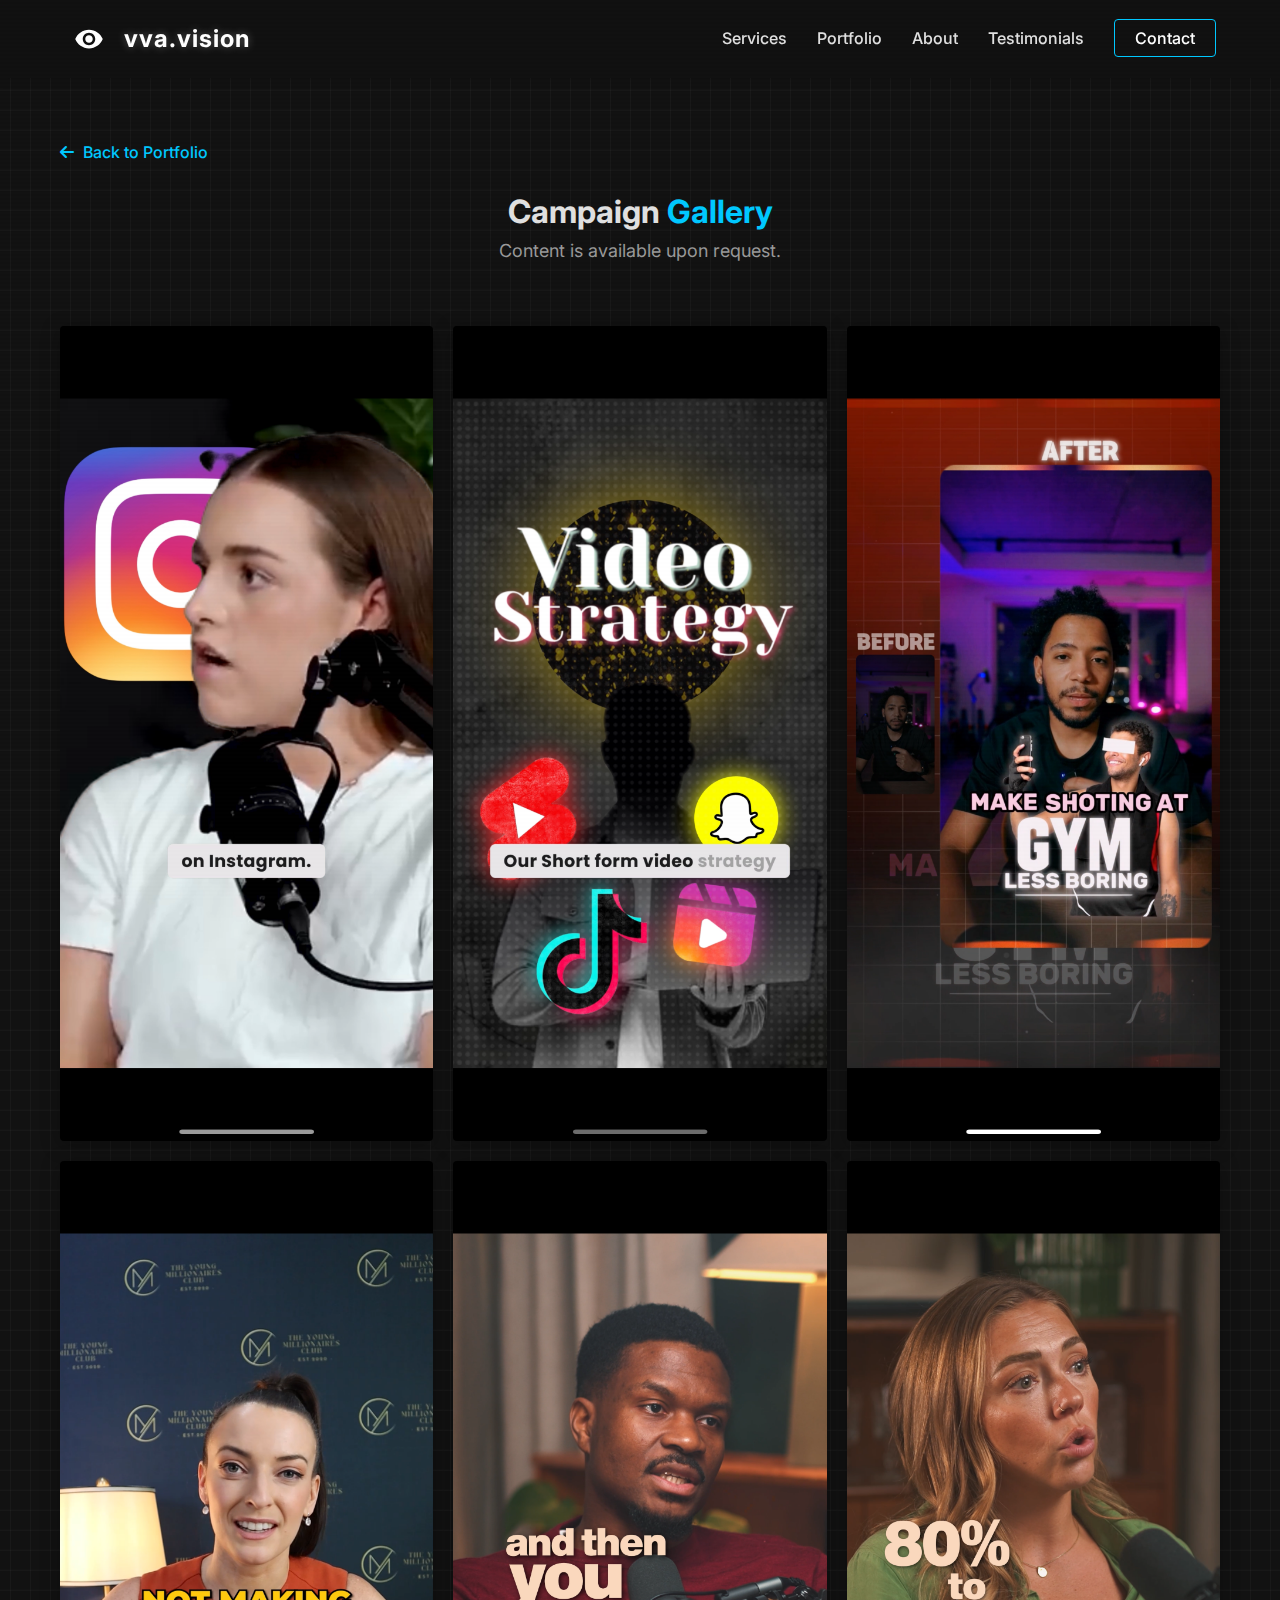
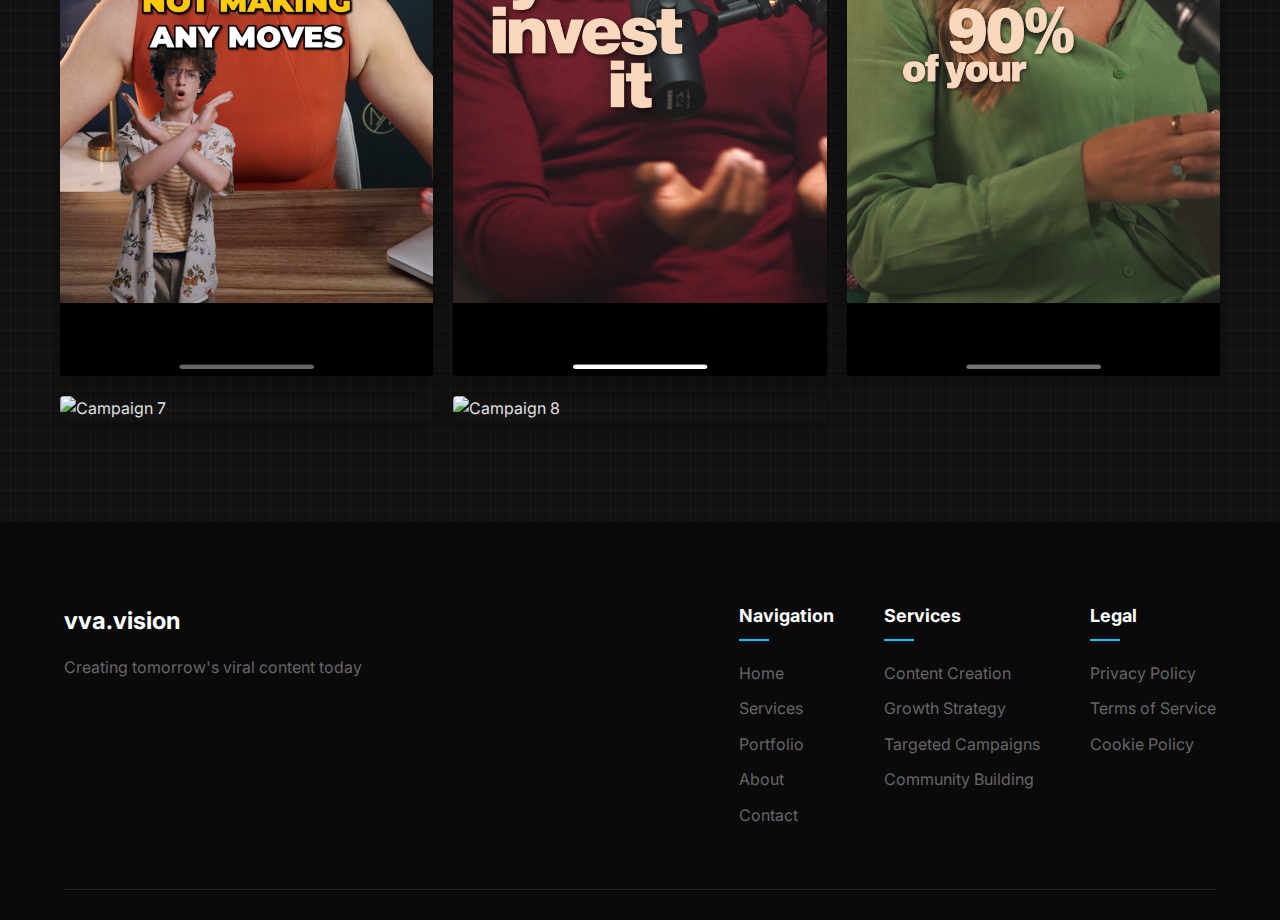
==== campaign-gallery.html @ 50c7f9b9 "vid" ====
<!DOCTYPE html>
<html lang="en">
<head>
    <meta charset="UTF-8">
    <meta name="viewport" content="width=device-width, initial-scale=1.0">
    <title>Campaign Gallery - VVA.Vision</title>
    <link rel="stylesheet" href="styles.css">
    <link rel="stylesheet" href="futuristic.css">
    <link rel="stylesheet" href="neon-effects.css">
    <link rel="preconnect" href="https://fonts.googleapis.com">
    <link rel="preconnect" href="https://fonts.gstatic.com" crossorigin>
    <link href="https://fonts.googleapis.com/css2?family=Inter:wght@300;400;500;600;700&display=swap" rel="stylesheet">
    <link rel="stylesheet" href="https://cdnjs.cloudflare.com/ajax/libs/font-awesome/6.4.0/css/all.min.css">
    <style>
        /* Gallery specific styles */
        .gallery-container {
            max-width: 1200px;
            margin: 0 auto;
            padding: 20px;
        }
        
        .gallery-grid {
            display: grid;
            grid-template-columns: repeat(auto-fill, minmax(300px, 1fr));
            gap: 20px;
            margin-top: 40px;
        }
        
        .gallery-item {
            position: relative;
            overflow: hidden;
            border-radius: var(--border-radius);
            box-shadow: var(--box-shadow);
            transition: var(--transition);
        }
        
        .gallery-item:hover {
            transform: translateY(-5px);
            box-shadow: 0 10px 30px rgba(0, 0, 0, 0.2);
        }
        
        .gallery-item img {
            width: 100%;
            height: 100%;
            object-fit: cover;
            transition: transform 0.5s ease;
        }
        
        .gallery-item:hover img {
            transform: scale(1.05);
        }
        
        .gallery-caption {
            position: absolute;
            bottom: 0;
            left: 0;
            right: 0;
            background: rgba(0, 0, 0, 0.7);
            color: white;
            padding: 15px;
            transform: translateY(100%);
            transition: transform 0.3s ease;
        }
        
        .gallery-item:hover .gallery-caption {
            transform: translateY(0);
        }
        
        .gallery-back {
            display: inline-block;
            margin-bottom: 20px;
            color: var(--accent-color);
            font-weight: 500;
        }
        
        .gallery-back i {
            margin-right: 5px;
        }
        
        .gallery-back:hover {
            color: var(--primary-color);
        }
        
        .gallery-page {
            padding-top: 120px;
            padding-bottom: 80px;
        }
    </style>
</head>
<body>
    <header>
        <nav>
            <div class="logo">
                <a href="index.html"><img src="eye-logo.svg" alt="VVA.Vision Logo">vva.vision</a>
            </div>
            <div class="nav-toggle" id="navToggle">
                <span></span>
                <span></span>
                <span></span>
            </div>
            <ul class="nav-links" id="navLinks">
                <li><a href="index.html#services">Services</a></li>
                <li><a href="index.html#portfolio">Portfolio</a></li>
                <li><a href="index.html#about">About</a></li>
                <li><a href="index.html#testimonials">Testimonials</a></li>
                <li><a href="index.html#contact" class="cta-btn">Contact</a></li>
            </ul>
        </nav>
    </header>

    <main>
        <section class="gallery-page">
            <div class="gallery-container">
                <a href="index.html#portfolio" class="gallery-back"><i class="fas fa-arrow-left"></i> Back to Portfolio</a>
                <div class="section-header">
                    <h1>Campaign <span class="highlight">Gallery</span></h1>
                    <p>Content is available upon request.</p>
                </div>
                <div class="gallery-grid">
                    <div class="gallery-item">
                        <img src="images/campaign/IMG_8324.png" alt="Campaign 1">
                        <div class="gallery-caption">
                            <h3>Campaign Shot 1</h3>
                            <!-- <p>Creative campaign photography</p> -->
                        </div>
                    </div>
                    <div class="gallery-item">
                        <img src="images/campaign/IMG_8325.png" alt="Campaign 2">
                        <div class="gallery-caption">
                            <h3>Campaign Shot 2</h3>
                            <!-- <p>Engaging visual storytelling</p> -->
                        </div>
                    </div>
                    <div class="gallery-item">
                        <img src="images/campaign/IMG_8326.png" alt="Campaign 3">
                        <div class="gallery-caption">
                            <h3>Campaign Shot 3</h3>
                            <!-- <p>Impactful brand messaging</p> -->
                        </div>
                    </div>
                    <div class="gallery-item">
                        <img src="images/campaign/IMG_8327.png" alt="Campaign 4">
                        <div class="gallery-caption">
                            <h3>Campaign Shot 4</h3>
                            <!-- <p>Strategic visual content</p> -->
                        </div>
                    </div>
                    <div class="gallery-item">
                        <img src="images/campaign/IMG_8328.png" alt="Campaign 5">
                        <div class="gallery-caption">
                            <h3>Campaign Shot 5</h3>
                            <!-- <p>Compelling campaign imagery</p> -->
                        </div>
                    </div>
                    <div class="gallery-item">
                        <img src="images/campaign/IMG_8329.png" alt="Campaign 6">
                        <div class="gallery-caption">
                            <h3>Campaign Shot 6</h3>
                            <!-- <p>Innovative marketing visuals</p> -->
                        </div>
                    </div>
                    <div class="gallery-item">
                        <img src="images/campaign/IMG_8330.png" alt="Campaign 7">
                        <div class="gallery-caption">
                            <h3>Campaign Shot 7</h3>
                            <!-- <p>Distinctive brand photography</p> -->
                        </div>
                    </div>
                    <div class="gallery-item">
                        <img src="images/campaign/IMG_8331.png" alt="Campaign 8">
                        <div class="gallery-caption">
                            <h3>Campaign Shot 8</h3>
                            <!-- <p>Powerful campaign visuals</p> -->
                        </div>
                    </div>
                </div>
            </div>
        </section>
    </main>

    <footer>
        <div class="footer-content">
            <div class="footer-logo">
                <a href="#">vva.vision</a>
                <p>Creating tomorrow's viral content today</p>
            </div>
            <div class="footer-links">
                <div class="footer-column">
                    <h4>Navigation</h4>
                    <ul>
                        <li><a href="index.html">Home</a></li>
                        <li><a href="index.html#services">Services</a></li>
                        <li><a href="index.html#portfolio">Portfolio</a></li>
                        <li><a href="index.html#about">About</a></li>
                        <li><a href="index.html#contact">Contact</a></li>
                    </ul>
                </div>
                <div class="footer-column">
                    <h4>Services</h4>
                    <ul>
                        <li><a href="index.html#services">Content Creation</a></li>
                        <li><a href="index.html#services">Growth Strategy</a></li>
                        <li><a href="index.html#services">Targeted Campaigns</a></li>
                        <li><a href="index.html#services">Community Building</a></li>
                    </ul>
                </div>
                <div class="footer-column">
                    <h4>Legal</h4>
                    <ul>
                        <li><a href="privacy-policy.html">Privacy Policy</a></li>
                        <li><a href="terms-of-service.html">Terms of Service</a></li>
                        <li><a href="cookie-policy.html">Cookie Policy</a></li>
                    </ul>
                </div>
            </div>
        </div>
    </footer>

    <script src="script.js"></script>
</body>
</html>
---- styles.css ----
/* Base Styles */
:root {
    --primary-color: #333333;
    --secondary-color: #666666;
    --accent-color: #00c8ff;
    --background-color: #f5f5f5;
    --dark-bg-color: #1a1a1a;
    --light-gray: #e0e0e0;
    --medium-gray: #999999;
    --text-color: #333333;
    --light-text: #ffffff;
    --border-radius: 4px;
    --box-shadow: 0 4px 20px rgba(0, 0, 0, 0.1);
    --transition: all 0.3s ease;
}

* {
    margin: 0;
    padding: 0;
    box-sizing: border-box;
}

html {
    scroll-behavior: smooth;
}

body {
    font-family: 'Inter', sans-serif;
    line-height: 1.6;
    color: var(--text-color);
    background-color: var(--background-color);
    overflow-x: hidden;
}

a {
    text-decoration: none;
    color: inherit;
    transition: var(--transition);
}

ul {
    list-style: none;
}

img {
    max-width: 100%;
    height: auto;
}

.highlight {
    color: var(--accent-color);
}

/* Button Styles */
.primary-btn, .secondary-btn {
    display: inline-block;
    padding: 12px 28px;
    border-radius: var(--border-radius);
    font-weight: 500;
    letter-spacing: 0.5px;
    text-transform: uppercase;
    font-size: 14px;
    cursor: pointer;
    transition: var(--transition);
}

.primary-btn {
    background-color: var(--accent-color);
    color: var(--light-text);
    border: none;
}

.primary-btn:hover {
    background-color: var(--primary-color);
    transform: translateY(-2px);
}

.secondary-btn {
    background-color: transparent;
    color: var(--primary-color);
    border: 1px solid var(--primary-color);
}

.secondary-btn:hover {
    background-color: var(--primary-color);
    color: var(--light-text);
    transform: translateY(-2px);
}

/* Section Styles */
section {
    padding: 100px 0;
}

.section-header {
    text-align: center;
    margin-bottom: 60px;
}

.section-header h2 {
    font-size: 36px;
    font-weight: 700;
    margin-bottom: 15px;
    position: relative;
    display: inline-block;
}

.section-header p {
    color: var(--secondary-color);
    font-size: 18px;
    max-width: 600px;
    margin: 0 auto;
}

/* Header & Navigation */
header {
    position: fixed;
    top: 0;
    left: 0;
    width: 100%;
    z-index: 1000;
    background-color: rgba(245, 245, 245, 0.95);
    backdrop-filter: blur(10px);
    box-shadow: 0 2px 10px rgba(0, 0, 0, 0.1);
    transition: var(--transition);
}

nav {
    display: flex;
    justify-content: space-between;
    align-items: center;
    padding: 20px 5%;
    max-width: 1400px;
    margin: 0 auto;
}

.logo a {
    font-size: 24px;
    font-weight: 700;
    letter-spacing: 1px;
    color: var(--primary-color);
}

.nav-links {
    display: flex;
    align-items: center;
    gap: 30px;
}

.nav-links a {
    font-weight: 500;
    position: relative;
}

.nav-links a::after {
    content: '';
    position: absolute;
    bottom: -5px;
    left: 0;
    width: 0;
    height: 2px;
    background-color: var(--accent-color);
    transition: var(--transition);
}

.nav-links a:hover::after {
    width: 100%;
}

.nav-links a.cta-btn {
    background-color: var(--accent-color);
    color: var(--light-text);
    padding: 8px 20px;
    border-radius: var(--border-radius);
}

.nav-links a.cta-btn:hover {
    background-color: var(--primary-color);
}

.nav-links a.cta-btn::after {
    display: none;
}

.nav-toggle {
    display: none;
    flex-direction: column;
    gap: 5px;
    cursor: pointer;
}

.nav-toggle span {
    display: block;
    width: 25px;
    height: 2px;
    background-color: var(--primary-color);
    transition: var(--transition);
}

/* Hero Section */
.hero {
    padding: 180px 5% 100px;
    display: flex;
    align-items: center;
    justify-content: space-between;
    max-width: 1400px;
    margin: 0 auto;
    gap: 50px;
}

.hero-content {
    flex: 1;
    max-width: 600px;
}

.hero-content h1 {
    font-size: 48px;
    line-height: 1.2;
    margin-bottom: 20px;
    font-weight: 700;
}

.hero-content p {
    font-size: 18px;
    color: var(--secondary-color);
    margin-bottom: 30px;
}

.hero-cta {
    display: flex;
    gap: 15px;
}

.hero-visual {
    flex: 1;
    display: flex;
    justify-content: center;
    align-items: center;
}

.slideshow-container {
    width: 100%;
    max-width: 550px;
    aspect-ratio: 16/9;
    background-color: var(--dark-bg-color);
    position: relative;
    overflow: hidden;
    border-radius: var(--border-radius);
    box-shadow: 0 10px 30px rgba(0, 0, 0, 0.2);
}

.slideshow-images {
    width: 100%;
    height: 100%;
    position: relative;
}

.slide {
    position: absolute;
    top: 0;
    left: 0;
    width: 100%;
    height: 100%;
    object-fit: cover;
    opacity: 0;
    transition: opacity 0.8s ease-in-out;
}

.slide.active {
    opacity: 1;
    z-index: 1;
}

.slideshow-controls {
    position: absolute;
    bottom: 15px;
    left: 0;
    right: 0;
    display: flex;
    justify-content: space-between;
    padding: 0 15px;
    z-index: 2;
}

.slideshow-controls button {
    background-color: rgba(0, 0, 0, 0.5);
    color: white;
    border: none;
    width: 40px;
    height: 40px;
    border-radius: 50%;
    display: flex;
    align-items: center;
    justify-content: center;
    cursor: pointer;
    transition: background-color 0.3s ease;
}

.slideshow-controls button:hover {
    background-color: var(--accent-color);
}
    /* border-radius: 8px;
    overflow: hidden;
    position: relative;
    box-shadow: var(--box-shadow);
} */

.placeholder-video {
    width: 100%;
    height: 100%;
    display: flex;
    justify-content: center;
    align-items: center;
}

.placeholder-video i {
    font-size: 60px;
    color: var(--accent-color);
    opacity: 0.8;
    transition: var(--transition);
    cursor: pointer;
}

.placeholder-video i:hover {
    opacity: 1;
    transform: scale(1.1);
}

/* Services Section */
.services {
    background-color: var(--light-gray);
    padding: 100px 5%;
}

.services-grid {
    display: grid;
    grid-template-columns: repeat(auto-fit, minmax(250px, 1fr));
    gap: 30px;
    max-width: 1400px;
    margin: 0 auto;
}

.service-card {
    background-color: var(--background-color);
    padding: 40px 30px;
    border-radius: 8px;
    box-shadow: var(--box-shadow);
    transition: var(--transition);
    text-align: center;
}

.service-card:hover {
    transform: translateY(-10px);
}

.service-icon {
    width: 70px;
    height: 70px;
    background-color: var(--light-gray);
    border-radius: 50%;
    display: flex;
    justify-content: center;
    align-items: center;
    margin: 0 auto 20px;
}

.service-icon i {
    font-size: 28px;
    color: var(--accent-color);
}

.service-card h3 {
    font-size: 22px;
    margin-bottom: 15px;
}

.service-card p {
    color: var(--secondary-color);
    font-size: 16px;
}

/* Portfolio Section */
.portfolio {
    padding: 100px 5%;
    max-width: 1400px;
    margin: 0 auto;
}

.portfolio-grid {
    display: grid;
    grid-template-columns: repeat(auto-fit, minmax(300px, 1fr));
    gap: 30px;
}

.portfolio-item {
    border-radius: 8px;
    overflow: hidden;
    box-shadow: var(--box-shadow);
    transition: var(--transition);
}

.portfolio-item:hover {
    transform: translateY(-10px);
}

.portfolio-item:hover .portfolio-image::after {
    opacity: 0.5;
}

.portfolio-image {
    width: 100%;
    aspect-ratio: 16/9;
    overflow: hidden;
    position: relative;
}

.portfolio-image::after {
    content: '';
    position: absolute;
    top: 0;
    left: 0;
    width: 100%;
    height: 100%;
    background-color: var(--accent-color);
    opacity: 0.3;
    pointer-events: none;
    transition: var(--transition);
}

.placeholder-image {
    width: 100%;
    height: 100%;
    background-color: var(--medium-gray);
    background-image: linear-gradient(45deg, var(--medium-gray), var(--light-gray));
}

.portfolio-info {
    padding: 25px;
    background-color: var(--background-color);
}

.portfolio-info h3 {
    font-size: 20px;
    margin-bottom: 10px;
}

.portfolio-info p {
    color: var(--secondary-color);
    margin-bottom: 15px;
    font-size: 14px;
}

.view-project {
    color: var(--accent-color);
    font-weight: 500;
    font-size: 14px;
    display: inline-block;
    position: relative;
}

.view-project::after {
    content: '';
    position: absolute;
    bottom: -2px;
    left: 0;
    width: 0;
    height: 1px;
    background-color: var(--accent-color);
    transition: var(--transition);
}

.view-project:hover::after {
    width: 100%;
}

/* About Section */
.about {
    background-color: var(--light-gray);
    padding: 100px 5%;
}

.about-content {
    display: flex;
    align-items: center;
    gap: 50px;
    max-width: 1400px;
    margin: 0 auto;
}

.about-text {
    flex: 1;
}

.about-text p {
    margin-bottom: 20px;
    color: var(--secondary-color);
}

.stats-container {
    display: flex;
    gap: 30px;
    margin-top: 40px;
}

.stat-item {
    text-align: center;
}

.stat-number {
    display: block;
    font-size: 36px;
    font-weight: 700;
    color: var(--accent-color);
    margin-bottom: 5px;
}

.stat-label {
    font-size: 14px;
    color: var(--secondary-color);
    text-transform: uppercase;
    letter-spacing: 1px;
}

.about-image {
    flex: 1;
}

.team-image-placeholder {
    width: 100%;
    aspect-ratio: 4/3;
    background-color: var(--medium-gray);
    border-radius: 8px;
    overflow: hidden;
}

/* Testimonials Section */
.testimonials {
    padding: 100px 5%;
    max-width: 1400px;
    margin: 0 auto;
}

.testimonial-slider {
    display: flex;
    gap: 30px;
    margin-bottom: 30px;
    overflow-x: hidden;
}

.testimonial-card {
    background-color: var(--light-gray);
    padding: 40px;
    border-radius: 8px;
    box-shadow: var(--box-shadow);
    flex: 1;
    min-width: 300px;
}

.quote-icon {
    font-size: 30px;
    color: var(--accent-color);
    margin-bottom: 20px;
    opacity: 0.5;
}

.testimonial-text {
    font-size: 18px;
    margin-bottom: 30px;
    font-style: italic;
}

.testimonial-author {
    display: flex;
    align-items: center;
    gap: 15px;
}

.author-image {
    width: 50px;
    height: 50px;
    border-radius: 50%;
    background-color: var(--medium-gray);
}

.author-info h4 {
    font-size: 16px;
    margin-bottom: 5px;
}

.author-info p {
    font-size: 14px;
    color: var(--secondary-color);
}

.slider-controls {
    display: flex;
    justify-content: center;
    gap: 15px;
}

.prev-btn, .next-btn {
    width: 40px;
    height: 40px;
    border-radius: 50%;
    background-color: var(--background-color);
    border: none;
    display: flex;
    justify-content: center;
    align-items: center;
    cursor: pointer;
    transition: var(--transition);
}

.prev-btn:hover, .next-btn:hover {
    background-color: var(--accent-color);
    color: var(--light-text);
}

/* Contact Section */
.contact {
    background-color: var(--light-gray);
    padding: 100px 5%;
}

.contact-container {
    display: flex;
    gap: 50px;
    max-width: 1400px;
    margin: 0 auto;
}

.contact-form {
    flex: 1;
    background-color: var(--background-color);
    padding: 40px;
    border-radius: 8px;
    box-shadow: var(--box-shadow);
}

.form-group {
    margin-bottom: 20px;
}

.form-group label {
    display: block;
    margin-bottom: 8px;
    font-weight: 500;
}

.form-group input, .form-group textarea {
    width: 100%;
    padding: 12px 15px;
    border: 1px solid var(--light-gray);
    border-radius: var(--border-radius);
    font-family: inherit;
    font-size: 16px;
    transition: var(--transition);
}

.form-group input:focus, .form-group textarea:focus {
    outline: none;
    border-color: var(--accent-color);
}

.contact-info {
    flex: 1;
    display: flex;
    flex-direction: column;
    justify-content: space-between;
}

.info-item {
    display: flex;
    align-items: center;
    gap: 15px;
    margin-bottom: 30px;
}

.info-icon {
    width: 50px;
    height: 50px;
    background-color: var(--background-color);
    border-radius: 50%;
    display: flex;
    justify-content: center;
    align-items: center;
    box-shadow: var(--box-shadow);
}

.info-icon i {
    font-size: 20px;
    color: var(--accent-color);
}

.info-text h4 {
    font-size: 18px;
    margin-bottom: 5px;
}

.info-text p {
    color: var(--secondary-color);
}

.social-links {
    display: flex;
    gap: 15px;
    margin-top: 30px;
}

.social-icon {
    width: 40px;
    height: 40px;
    background-color: var(--background-color);
    border-radius: 50%;
    display: flex;
    justify-content: center;
    align-items: center;
    transition: var(--transition);
}

.social-icon i {
    font-size: 18px;
    color: var(--primary-color);
    transition: var(--transition);
}

.social-icon:hover {
    background-color: var(--accent-color);
}

.social-icon:hover i {
    color: var(--light-text);
}

/* Footer */
footer {
    background-color: var(--dark-bg-color);
    color: var(--light-text);
    padding: 80px 5% 30px;
}

.footer-content {
    display: flex;
    justify-content: space-between;
    max-width: 1400px;
    margin: 0 auto;
    padding-bottom: 50px;
    border-bottom: 1px solid rgba(255, 255, 255, 0.1);
}

.footer-logo a {
    font-size: 24px;
    font-weight: 700;
    margin-bottom: 15px;
    display: inline-block;
}

.footer-logo p {
    color: var(--medium-gray);
    max-width: 300px;
}

.footer-links {
    display: flex;
    gap: 50px;
}

.footer-column h4 {
    font-size: 18px;
    margin-bottom: 20px;
    position: relative;
    padding-bottom: 10px;
}

.footer-column h4::after {
    content: '';
    position: absolute;
    bottom: 0;
    left: 0;
    width: 30px;
    height: 2px;
    background-color: var(--accent-color);
}

.footer-column ul li {
    margin-bottom: 10px;
}

.footer-column ul li a {
    color: var(--medium-gray);
    transition: var(--transition);
}

.footer-column ul li a:hover {
    color: var(--accent-color);
    padding-left: 5px;
}

.footer-bottom {
    text-align: center;
    padding-top: 30px;
    color: var(--medium-gray);
    max-width: 1400px;
    margin: 0 auto;
}

/* Responsive Styles */
@media (max-width: 1024px) {
    .hero {
        flex-direction: column;
        text-align: center;
        padding-top: 150px;
    }
    
    .hero-content {
        max-width: 100%;
    }
    
    .hero-cta {
        justify-content: center;
    }
    
    .about-content {
        flex-direction: column;
    }
    
    .contact-container {
        flex-direction: column;
    }
    
    .footer-content {
        flex-direction: column;
        gap: 40px;
    }
    
    .footer-links {
        flex-wrap: wrap;
        gap: 30px;
    }
}

@media (max-width: 768px) {
    .nav-links {
        position: fixed;
        top: 80px;
        left: 0;
        width: 100%;
        background-color: var(--background-color);
        flex-direction: column;
        padding: 30px 0;
        box-shadow: 0 10px 10px rgba(0, 0, 0, 0.1);
        transform: translateY(-150%);
        transition: var(--transition);
        opacity: 0;
    }
    
    .nav-links.active {
        transform: translateY(0);
        opacity: 1;
    }
    
    .nav-toggle {
        display: flex;
    }
    
    .services-grid, .portfolio-grid {
        grid-template-columns: 1fr;
    }
    
    .testimonial-slider {
        flex-direction: column;
    }
    
    .stats-container {
        flex-direction: column;
        gap: 20px;
    }
    
    /* Improved slideshow controls for mobile */
    .slideshow-controls {
        bottom: 10px;
        padding: 0 10px;
    }
    
    .slideshow-controls button {
        width: 50px;
        height: 50px;
        background-color: rgba(0, 0, 0, 0.7);
        border: 2px solid rgba(255, 255, 255, 0.3);
    }
    
    .slideshow-controls button i {
        font-size: 18px;
    }
}
---- futuristic.css ----
/* Futuristic Dark Theme CSS */
:root {
    --primary-color: #1a1a1a;
    --secondary-color: #999999;
    --accent-color: #00c8ff;
    --background-color: #121212;
    --dark-bg-color: #0a0a0a;
    --light-gray: #333333;
    --medium-gray: #666666;
    --text-color: #e0e0e0;
    --light-text: #ffffff;
    --border-radius: 4px;
    --box-shadow: 0 4px 20px rgba(0, 0, 0, 0.3);
    --transition: all 0.3s ease;
}

/* Grid Background Pattern */
body {
    font-family: 'Inter', sans-serif;
    line-height: 1.6;
    background-color: var(--background-color);
    background-image: 
        linear-gradient(rgba(255, 255, 255, 0.03) 1px, transparent 1px),
        linear-gradient(90deg, rgba(255, 255, 255, 0.03) 1px, transparent 1px);
    background-size: 20px 20px;
    background-position: center center;
    color: var(--text-color);
    overflow-x: hidden;
}

/* Section Background Colors */
.services, .about, .contact {
    background-color: var(--dark-bg-color);
    background-image: 
        linear-gradient(rgba(255, 255, 255, 0.02) 1px, transparent 1px),
        linear-gradient(90deg, rgba(255, 255, 255, 0.02) 1px, transparent 1px);
    background-size: 20px 20px;
}

/* Card Background Colors */
.service-card, .portfolio-info, .testimonial-card, .contact-form {
    background-color: var(--primary-color);
}

/* Header Styling */
header {
    background-color: rgba(18, 18, 18, 0.95);
    backdrop-filter: blur(10px);
}

/* Logo Styling */
.logo a {
    display: flex;
    align-items: center;
    gap: 10px;
    color: var(--light-text);
}

.logo img {
    height: 30px;
    width: auto;
}

/* Button Styling */
.primary-btn {
    background-color: var(--light-gray);
    color: var(--light-text);
    border: 1px solid var(--accent-color);
}

.primary-btn:hover {
    background-color: var(--accent-color);
    color: var(--primary-color);
}

.secondary-btn {
    background-color: transparent;
    color: var(--light-text);
    border: 1px solid var(--light-text);
}

.secondary-btn:hover {
    background-color: var(--light-text);
    color: var(--primary-color);
}

/* Navigation Links */
.nav-links a.cta-btn {
    background-color: transparent;
    border: 1px solid var(--accent-color);
}

.nav-links a.cta-btn:hover {
    background-color: var(--accent-color);
    color: var(--primary-color);
}

/* Footer Styling */
footer {
    background-color: var(--dark-bg-color);
}

/* Form Elements */
.form-group input, .form-group textarea {
    background-color: var(--dark-bg-color);
    border: 1px solid var(--light-gray);
    color: var(--text-color);
}

.form-group input:focus, .form-group textarea:focus {
    border-color: var(--accent-color);
}

/* Social Icons */
.social-icon {
    background-color: var(--light-gray);
}

.social-icon i {
    color: var(--text-color);
}

.social-icon:hover {
    background-color: var(--accent-color);
}

.social-icon:hover i {
    color: var(--primary-color);
}

/* Testimonial Controls */
.prev-btn, .next-btn {
    background-color: var(--light-gray);
    color: var(--text-color);
}

/* Animations */
@keyframes fadeIn {
    from { opacity: 0; transform: translateY(20px); }
    to { opacity: 1; transform: translateY(0); }
}

.animate {
    animation: fadeIn 0.6s ease forwards;
}

/* Responsive Adjustments */
@media (max-width: 768px) {
    .nav-links {
        background-color: var(--primary-color);
    }
}
---- neon-effects.css ----
/* Neon Glow Effects */

/* Glowing text effect for headings */
.section-header h2 {
    text-shadow: 0 0 10px rgba(255, 255, 255, 0.3), 0 0 20px rgba(255, 255, 255, 0.2);
}

/* Glowing border effect for cards on hover */
.service-card:hover, .portfolio-item:hover, .testimonial-card:hover {
    box-shadow: 0 0 15px rgba(255, 255, 255, 0.2), 0 0 30px rgba(255, 255, 255, 0.1);
}

/* Glowing effect for buttons */
.primary-btn:hover, .secondary-btn:hover, .nav-links a.cta-btn:hover {
    box-shadow: 0 0 10px rgba(255, 255, 255, 0.5);
}

/* Glowing effect for logo */
.logo a {
    text-shadow: 0 0 8px rgba(255, 255, 255, 0.3);
}

/* Pulsing animation for the eye logo */
@keyframes pulse {
    0% { opacity: 0.8; }
    50% { opacity: 1; }
    100% { opacity: 0.8; }
}

.logo img {
    animation: pulse 3s infinite ease-in-out;
}

/* Glowing effect for service icons */
.service-icon {
    box-shadow: 0 0 10px rgba(255, 255, 255, 0.1);
    transition: box-shadow 0.3s ease;
}

.service-icon:hover {
    box-shadow: 0 0 15px rgba(255, 255, 255, 0.3);
}

/* Glowing effect for social icons */
.social-icon:hover {
    box-shadow: 0 0 10px rgba(255, 255, 255, 0.5);
}

/* Subtle scan line effect for the entire page */
body::after {
    content: '';
    position: fixed;
    top: 0;
    left: 0;
    width: 100%;
    height: 100%;
    background: linear-gradient(rgba(18, 16, 16, 0) 50%, rgba(0, 0, 0, 0.02) 50%);
    background-size: 100% 4px;
    z-index: 1000;
    pointer-events: none;
    opacity: 0.2;
}
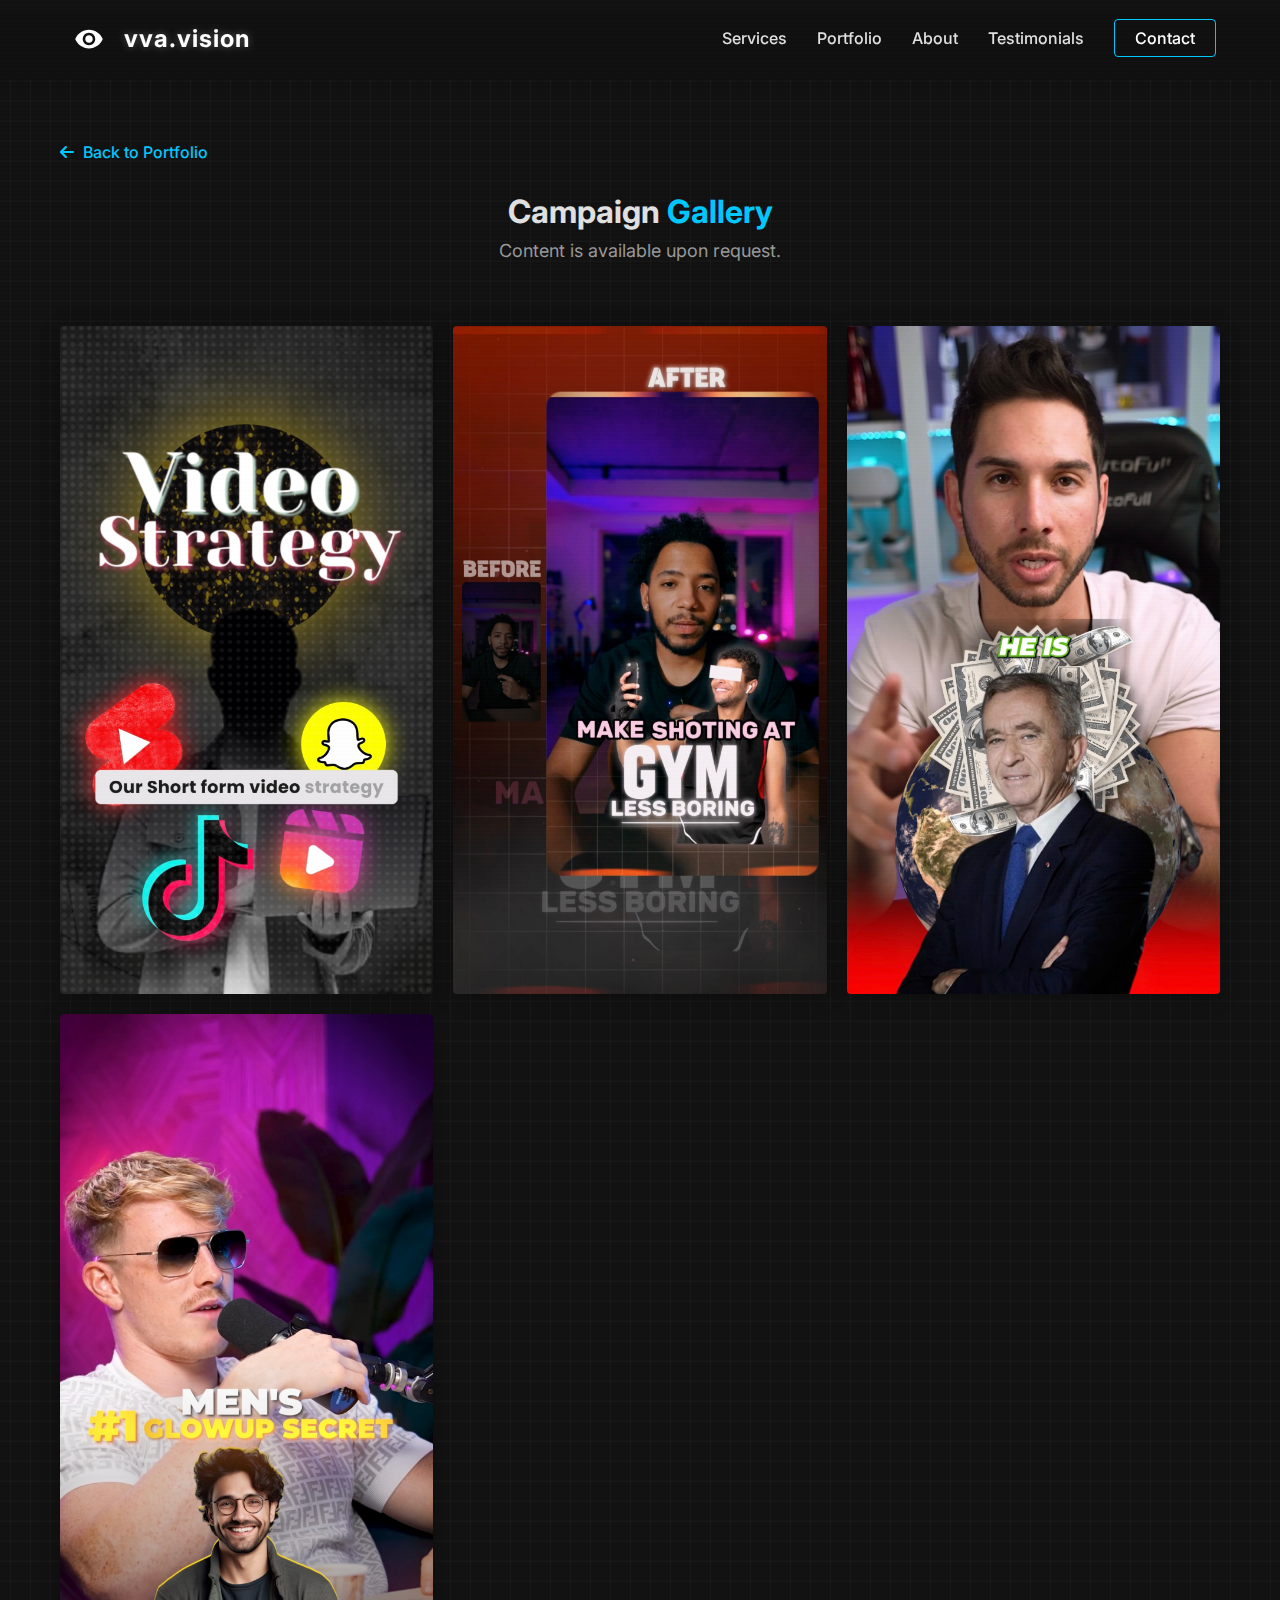
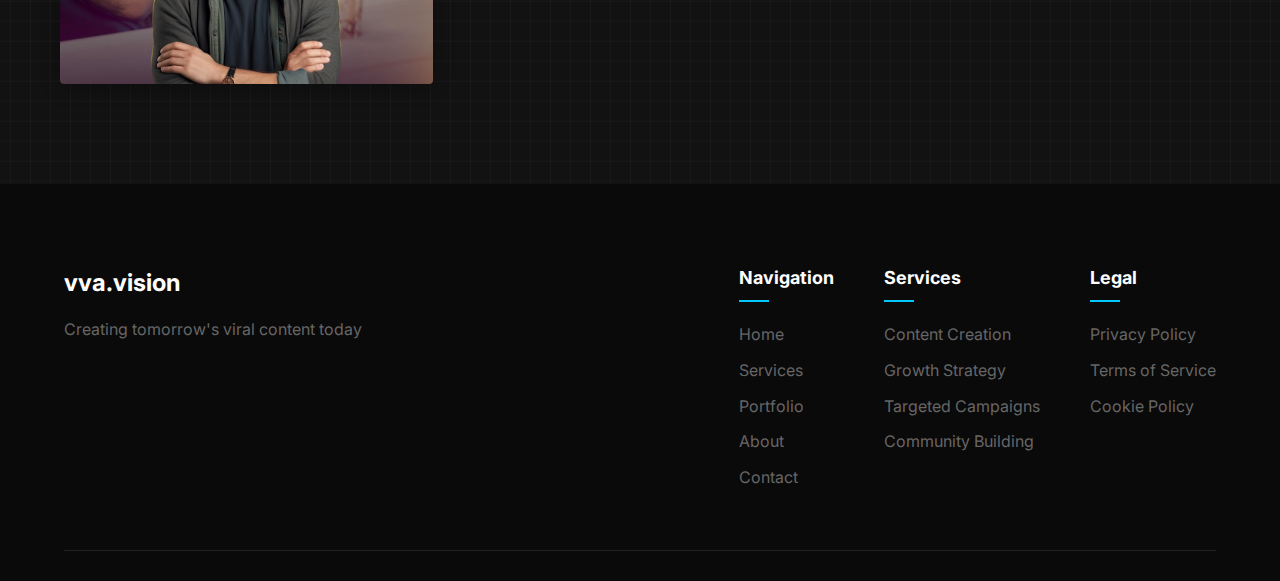
==== commit 6600299d: "done" ====
--- a/campaign-gallery.html
+++ b/campaign-gallery.html
@@ -118,59 +118,31 @@
                 </div>
                 <div class="gallery-grid">
                     <div class="gallery-item">
-                        <img src="images/campaign/IMG_8324.png" alt="Campaign 1">
+                        <img src="images/campaign/IMG_8325.jpeg" alt="Campaign 1">
                         <div class="gallery-caption">
                             <h3>Campaign Shot 1</h3>
                             <!-- <p>Creative campaign photography</p> -->
                         </div>
                     </div>
                     <div class="gallery-item">
-                        <img src="images/campaign/IMG_8325.png" alt="Campaign 2">
+                        <img src="images/campaign/IMG_8326.jpeg" alt="Campaign 2">
                         <div class="gallery-caption">
                             <h3>Campaign Shot 2</h3>
                             <!-- <p>Engaging visual storytelling</p> -->
                         </div>
                     </div>
                     <div class="gallery-item">
-                        <img src="images/campaign/IMG_8326.png" alt="Campaign 3">
+                        <img src="images/campaign/IMG_8330.jpeg" alt="Campaign 3">
                         <div class="gallery-caption">
                             <h3>Campaign Shot 3</h3>
                             <!-- <p>Impactful brand messaging</p> -->
                         </div>
                     </div>
                     <div class="gallery-item">
-                        <img src="images/campaign/IMG_8327.png" alt="Campaign 4">
+                        <img src="images/campaign/IMG_8331.jpeg" alt="Campaign 4">
                         <div class="gallery-caption">
                             <h3>Campaign Shot 4</h3>
                             <!-- <p>Strategic visual content</p> -->
-                        </div>
-                    </div>
-                    <div class="gallery-item">
-                        <img src="images/campaign/IMG_8328.png" alt="Campaign 5">
-                        <div class="gallery-caption">
-                            <h3>Campaign Shot 5</h3>
-                            <!-- <p>Compelling campaign imagery</p> -->
-                        </div>
-                    </div>
-                    <div class="gallery-item">
-                        <img src="images/campaign/IMG_8329.png" alt="Campaign 6">
-                        <div class="gallery-caption">
-                            <h3>Campaign Shot 6</h3>
-                            <!-- <p>Innovative marketing visuals</p> -->
-                        </div>
-                    </div>
-                    <div class="gallery-item">
-                        <img src="images/campaign/IMG_8330.png" alt="Campaign 7">
-                        <div class="gallery-caption">
-                            <h3>Campaign Shot 7</h3>
-                            <!-- <p>Distinctive brand photography</p> -->
-                        </div>
-                    </div>
-                    <div class="gallery-item">
-                        <img src="images/campaign/IMG_8331.png" alt="Campaign 8">
-                        <div class="gallery-caption">
-                            <h3>Campaign Shot 8</h3>
-                            <!-- <p>Powerful campaign visuals</p> -->
                         </div>
                     </div>
                 </div>
--- a/styles.css
+++ b/styles.css
@@ -425,6 +425,7 @@
     opacity: 0.3;
     pointer-events: none;
     transition: var(--transition);
+    z-index: 1;
 }
 
 .placeholder-image {
@@ -436,7 +437,13 @@
 
 .portfolio-info {
     padding: 25px;
-    background-color: var(--background-color);
+    background-color: rgba(18, 18, 18, 0.8);
+    position: absolute;
+    bottom: 0;
+    left: 0;
+    width: 100%;
+    z-index: 2;
+    color: var(--light-text);
 }
 
 .portfolio-info h3 {
@@ -445,7 +452,7 @@
 }
 
 .portfolio-info p {
-    color: var(--secondary-color);
+    color: var(--light-text);
     margin-bottom: 15px;
     font-size: 14px;
 }
@@ -456,6 +463,7 @@
     font-size: 14px;
     display: inline-block;
     position: relative;
+    opacity: 1;
 }
 
 .view-project::after {
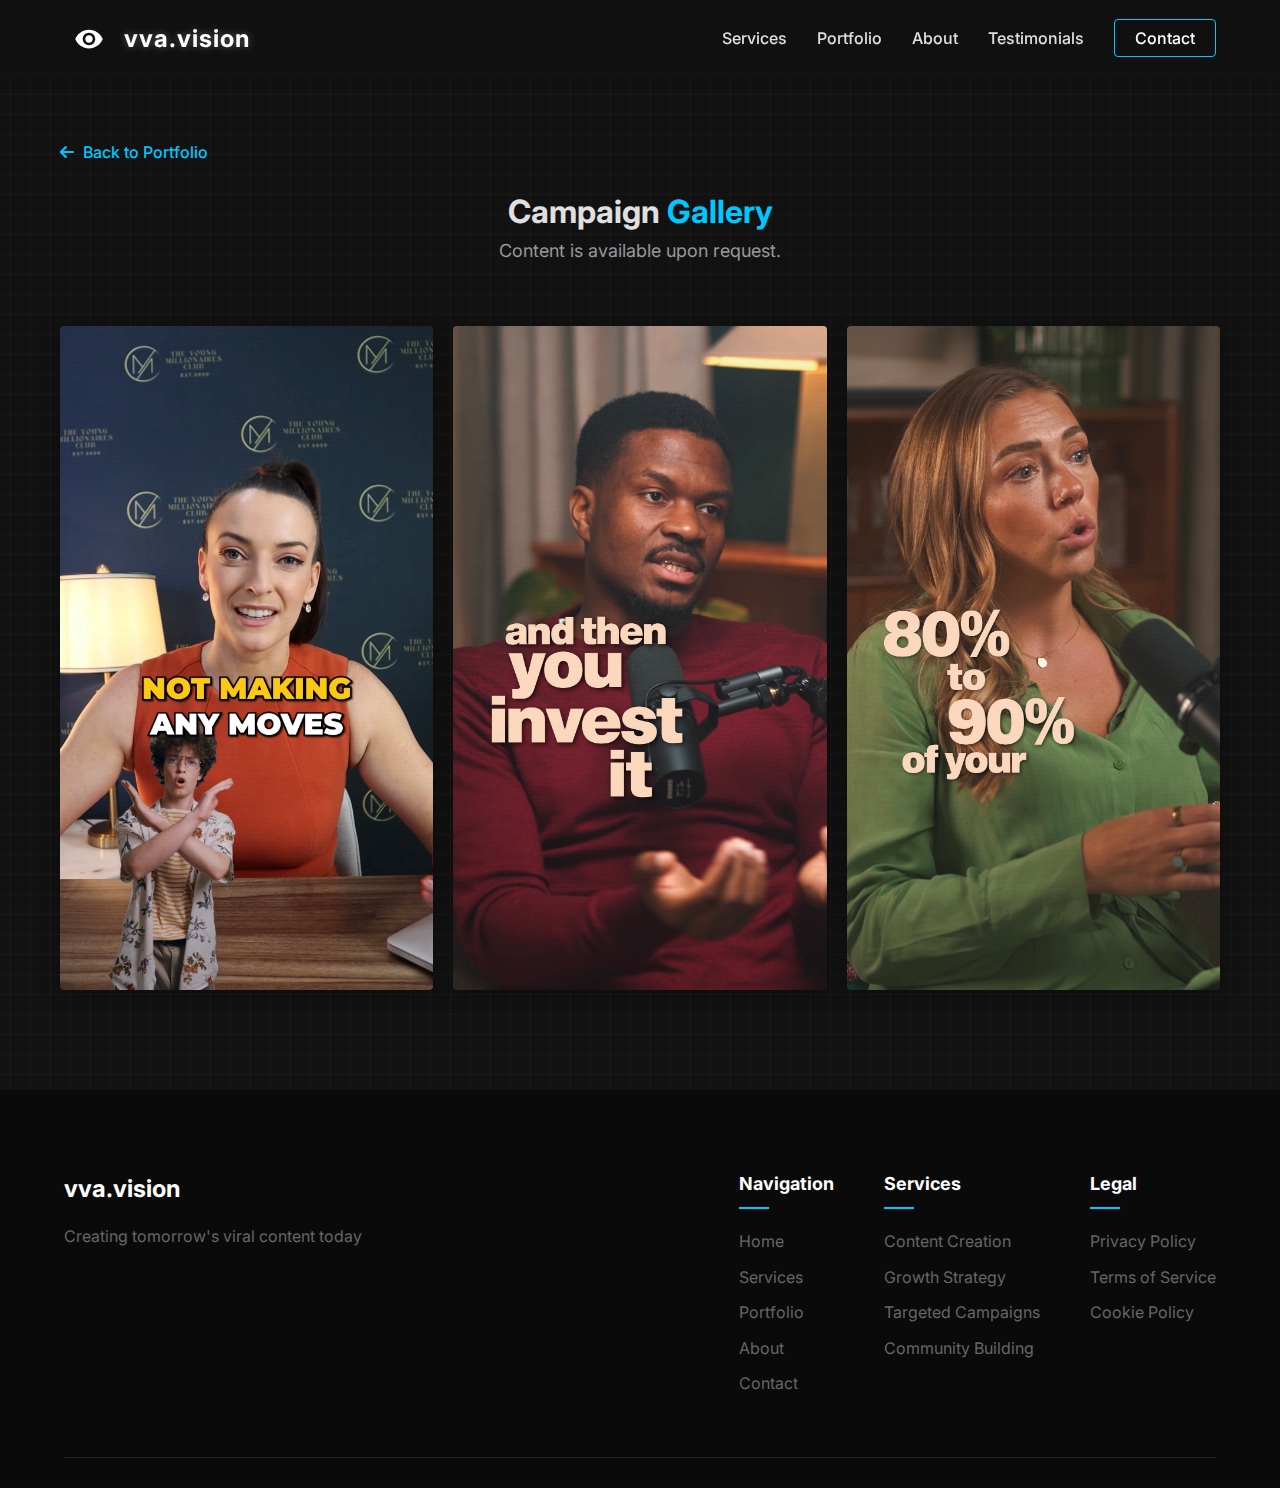
==== commit bc644eb9: "-" ====
--- a/campaign-gallery.html
+++ b/campaign-gallery.html
@@ -118,33 +118,30 @@
                 </div>
                 <div class="gallery-grid">
                     <div class="gallery-item">
-                        <img src="images/campaign/IMG_8325.jpeg" alt="Campaign 1">
+                        <img src="images/transformation/IMG_8327.jpeg" alt="Transformation 1">
                         <div class="gallery-caption">
-                            <h3>Campaign Shot 1</h3>
-                            <!-- <p>Creative campaign photography</p> -->
+                            <!-- <h3>Transformation Shot 1</h3> -->
+                            <!-- <p>Creative transformation photography</p> -->
                         </div>
                     </div>
                     <div class="gallery-item">
-                        <img src="images/campaign/IMG_8326.jpeg" alt="Campaign 2">
+                        <img src="images/transformation/IMG_8328.jpeg" alt="Transformation 2">
                         <div class="gallery-caption">
-                            <h3>Campaign Shot 2</h3>
+                            <!-- <h3>Transformation Shot 2</h3> -->
                             <!-- <p>Engaging visual storytelling</p> -->
                         </div>
                     </div>
                     <div class="gallery-item">
-                        <img src="images/campaign/IMG_8330.jpeg" alt="Campaign 3">
+                        <img src="images/transformation/IMG_8329.jpeg" alt="Transformation 3">
                         <div class="gallery-caption">
-                            <h3>Campaign Shot 3</h3>
+                            <!-- <h3>Transformation Shot 3</h3> -->
                             <!-- <p>Impactful brand messaging</p> -->
                         </div>
                     </div>
-                    <div class="gallery-item">
-                        <img src="images/campaign/IMG_8331.jpeg" alt="Campaign 4">
-                        <div class="gallery-caption">
-                            <h3>Campaign Shot 4</h3>
-                            <!-- <p>Strategic visual content</p> -->
-                        </div>
-                    </div>
+                </div>
+
+
+
                 </div>
             </div>
         </section>
--- a/styles.css
+++ b/styles.css
@@ -193,7 +193,7 @@
     display: block;
     width: 25px;
     height: 2px;
-    background-color: var(--primary-color);
+    background-color: var(--light-text);
     transition: var(--transition);
 }
 
@@ -384,12 +384,14 @@
     padding: 100px 5%;
     max-width: 1400px;
     margin: 0 auto;
+    overflow-x: hidden; /* Prevent horizontal scrolling */
 }
 
 .portfolio-grid {
     display: grid;
-    grid-template-columns: repeat(auto-fit, minmax(300px, 1fr));
+    grid-template-columns: repeat(auto-fit, minmax(230px, 1fr));
     gap: 30px;
+    width: 100%; /* Ensure grid stays within container */
 }
 
 .portfolio-item {
@@ -397,14 +399,14 @@
     overflow: hidden;
     box-shadow: var(--box-shadow);
     transition: var(--transition);
+    display: flex;
+    flex-direction: column;
+    background-color: var(--primary-color);
+    max-width: 100%; /* Ensure items don't exceed container width */
 }
 
 .portfolio-item:hover {
     transform: translateY(-10px);
-}
-
-.portfolio-item:hover .portfolio-image::after {
-    opacity: 0.5;
 }
 
 .portfolio-image {
@@ -412,6 +414,14 @@
     aspect-ratio: 16/9;
     overflow: hidden;
     position: relative;
+    max-width: 100%; /* Ensure images don't exceed container width */
+}
+
+.portfolio-image img {
+    width: 100%;
+    height: 100%;
+    object-fit: cover;
+    transition: transform 0.3s ease;
 }
 
 .portfolio-image::after {
@@ -421,11 +431,19 @@
     left: 0;
     width: 100%;
     height: 100%;
-    background-color: var(--accent-color);
-    opacity: 0.3;
+    background-color: rgba(0, 200, 255, 0.2); /* Blue tint using accent color with transparency */
     pointer-events: none;
-    transition: var(--transition);
-    z-index: 1;
+    opacity: 1; /* Always visible */
+    z-index: 1; /* Ensure it's above the image */
+    transition: opacity 0.3s ease;
+}
+
+.portfolio-item:hover .portfolio-image::after {
+    opacity: 0.4; /* Slightly more intense on hover */
+}
+
+.portfolio-item:hover .portfolio-image img {
+    transform: scale(1.05);
 }
 
 .placeholder-image {
@@ -437,13 +455,10 @@
 
 .portfolio-info {
     padding: 25px;
-    background-color: rgba(18, 18, 18, 0.8);
-    position: absolute;
-    bottom: 0;
-    left: 0;
-    width: 100%;
-    z-index: 2;
+    background-color: var(--primary-color);
+    width: 100%;
     color: var(--light-text);
+    border-top: 1px solid var(--accent-color);
 }
 
 .portfolio-info h3 {
@@ -463,22 +478,16 @@
     font-size: 14px;
     display: inline-block;
     position: relative;
-    opacity: 1;
-}
-
-.view-project::after {
-    content: '';
-    position: absolute;
-    bottom: -2px;
-    left: 0;
-    width: 0;
-    height: 1px;
+    padding: 8px 16px;
+    border: 1px solid var(--accent-color);
+    border-radius: var(--border-radius);
+    margin-top: 5px;
+    transition: var(--transition);
+}
+
+.view-project:hover {
     background-color: var(--accent-color);
-    transition: var(--transition);
-}
-
-.view-project:hover::after {
-    width: 100%;
+    color: var(--primary-color);
 }
 
 /* About Section */
@@ -875,6 +884,38 @@
         grid-template-columns: 1fr;
     }
     
+    /* Portfolio mobile fixes */
+    .portfolio-item {
+        display: flex;
+        flex-direction: column;
+        overflow: visible;
+        height: auto;
+    }
+    
+    .portfolio-image {
+        position: relative;
+        height: 220px;
+        width: 100%;
+        overflow: hidden;
+    }
+    
+    .portfolio-image img {
+        width: 100%;
+        height: 100%;
+        object-fit: cover;
+    }
+    
+    .portfolio-info {
+        position: static;
+        background-color: var(--dark-bg-color);
+        height: auto;
+        padding: 20px;
+        width: 100%;
+        z-index: 2;
+        color: var(--light-text);
+        display: block;
+    }
+    
     .testimonial-slider {
         flex-direction: column;
     }
